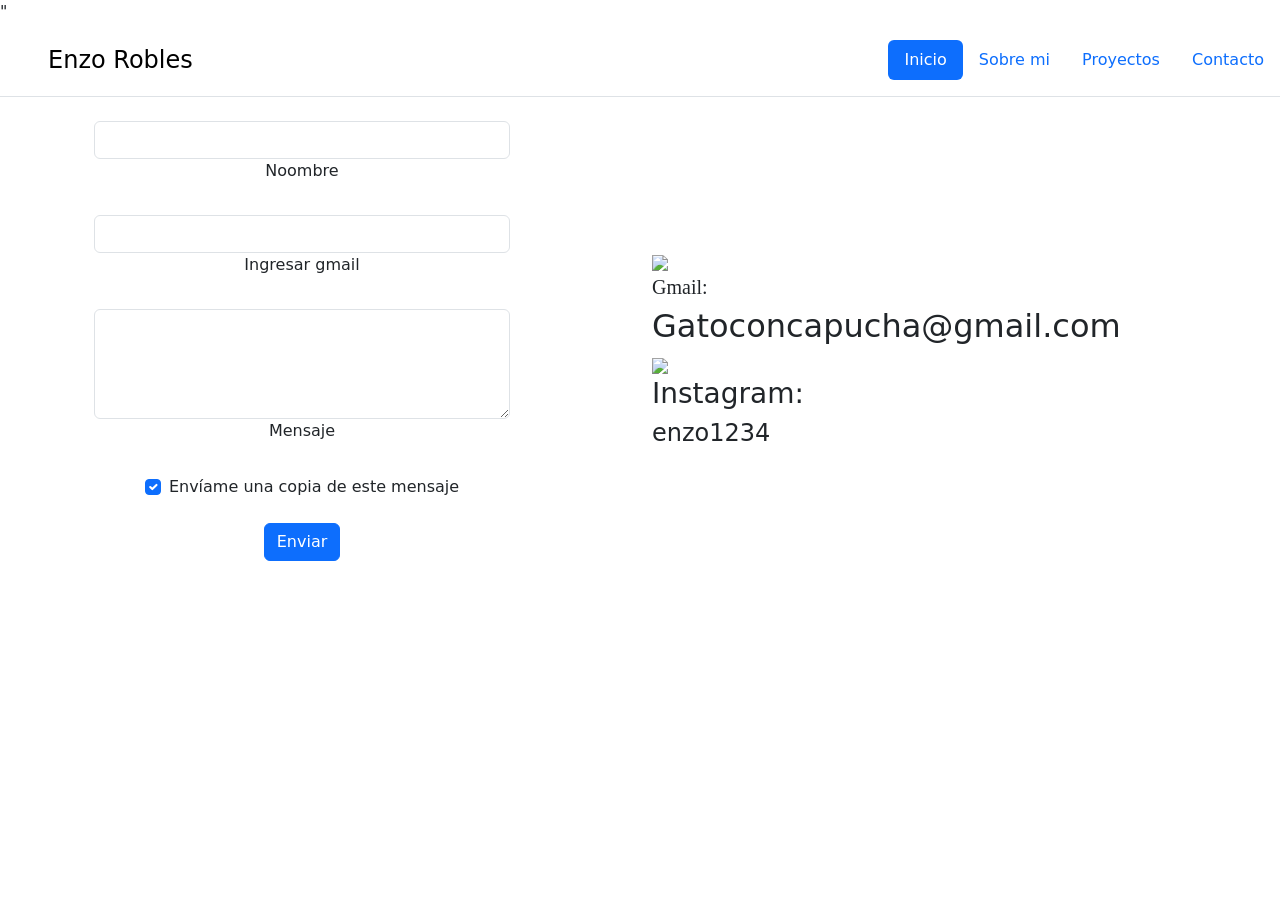
==== contacto.html @ 73b862d5 "Se agregaron Cambios" ====
<!DOCTYPE html>
<html lang="en">
<head>
    <meta charset="UTF-8">
    <meta name="viewport" content="width=device-width, initial-scale=1.0">
    <link href="https://cdn.jsdelivr.net/npm/bootstrap@5.3.5/dist/css/bootstrap.min.css" rel="stylesheet" integrity="sha384-SgOJa3DmI69IUzQ2PVdRZhwQ+dy64/BUtbMJw1MZ8t5HZApcHrRKUc4W0kG879m7" crossorigin="anonymous">" 
    <link rel="stylesheet" href="style.css">
    <title>Portafolio</title>
    
</head>
<body class="fondoContacto">
    <header class="d-flex flex-wrap justify-content-center py-3 mb-4 border-bottom">
        <a href="/" class="d-flex align-items-center mb-3 mb-md-0 me-md-auto link-body-emphasis text-decoration-none">
          <svg class="bi me-2" width="40" height="32" aria-hidden="true"><use xlink:href="#bootstrap"></use></svg>
          <span class="fs-4 enzo">Enzo Robles</span>
        </a>
    
        <ul class="nav nav-pills">
          <li class="nav-item"><a href="index.html" class="nav-link active" aria-current="page">Inicio</a></li>
          <li class="nav-item"><a href="sobremi.html  " class="nav-link">Sobre mi</a></li>
          <li class="nav-item"><a href="portafolio.html" class="nav-link">Proyectos</a></li>
          <li class="nav-item"><a href="contacto.html" class="nav-link">Contacto</a></li>
        </ul>
    </header>

    <div class="container">
        <div class="row align-items-center">
            <div class="col">

                <div class="formulario">
                    <div class="container text-center">

                    <form style="width: 26rem;">
                        <!-- Name input -->
                        <div data-mdb-input-init class="form-outline mb-4">
                        <input type="text" id="form4Example1" class="form-control" />
                        <label class="form-label" for="form4Example1">Noombre</label>
                        </div>
                    
                        <!-- Email input -->
                        <div data-mdb-input-init class="form-outline mb-4">
                        <input type="email" id="form4Example2" class="form-control" />
                        <label class="form-label" for="form4Example2">Ingresar gmail</label>
                        </div>
                    
                        <!-- Message input -->
                        <div data-mdb-input-init class="form-outline mb-4">
                        <textarea class="form-control" id="form4Example3" rows="4"></textarea>
                        <label class="form-label" for="form4Example3">Mensaje</label>
                        </div>
                    
                        <!-- Checkbox -->
                        <div class="form-check d-flex justify-content-center mb-4">
                        <input
                            class="form-check-input me-2"
                            type="checkbox"
                            value=""
                            id="form4Example4"
                            checked
                        />
                        <label class="form-check-label" for="form4Example4">
                            Envíame una copia de este mensaje
                        </label>
                        </div>
                    
                        <!-- Submit button -->
                        <button data-mdb-ripple-init type="button" class="btn btn-primary btn-block mb-4">
                            Enviar</button>
                    </form>
                </div>
            </div>
        </div>

        <div class="col">
            <div class="contacto">
                <img src="images.jpg" width="100px">
                <br>
                <h1>Gmail:</h1>
                <h2>Gatoconcapucha@gmail.com</h2>
                <img src="ig.jpg" width="100px">
                <h3>Instagram:</h3>
                <h4>enzo1234</h4>
            </div>
        </div>
    
    </div>




    <script src="https://cdn.jsdelivr.net/npm/bootstrap@5.3.5/dist/js/bootstrap.bundle.min.js" integrity="sha384-k6d4wzSIapyDyv1kpU366/PK5hCdSbCRGRCMv+eplOQJWyd1fbcAu9OCUj5zNLiq" crossorigin="anonymous"></script>
</body>
</html>
---- style.css ----
h1{
font-size: 20px;
font-family: 'Times New Roman', Times, serif;
}
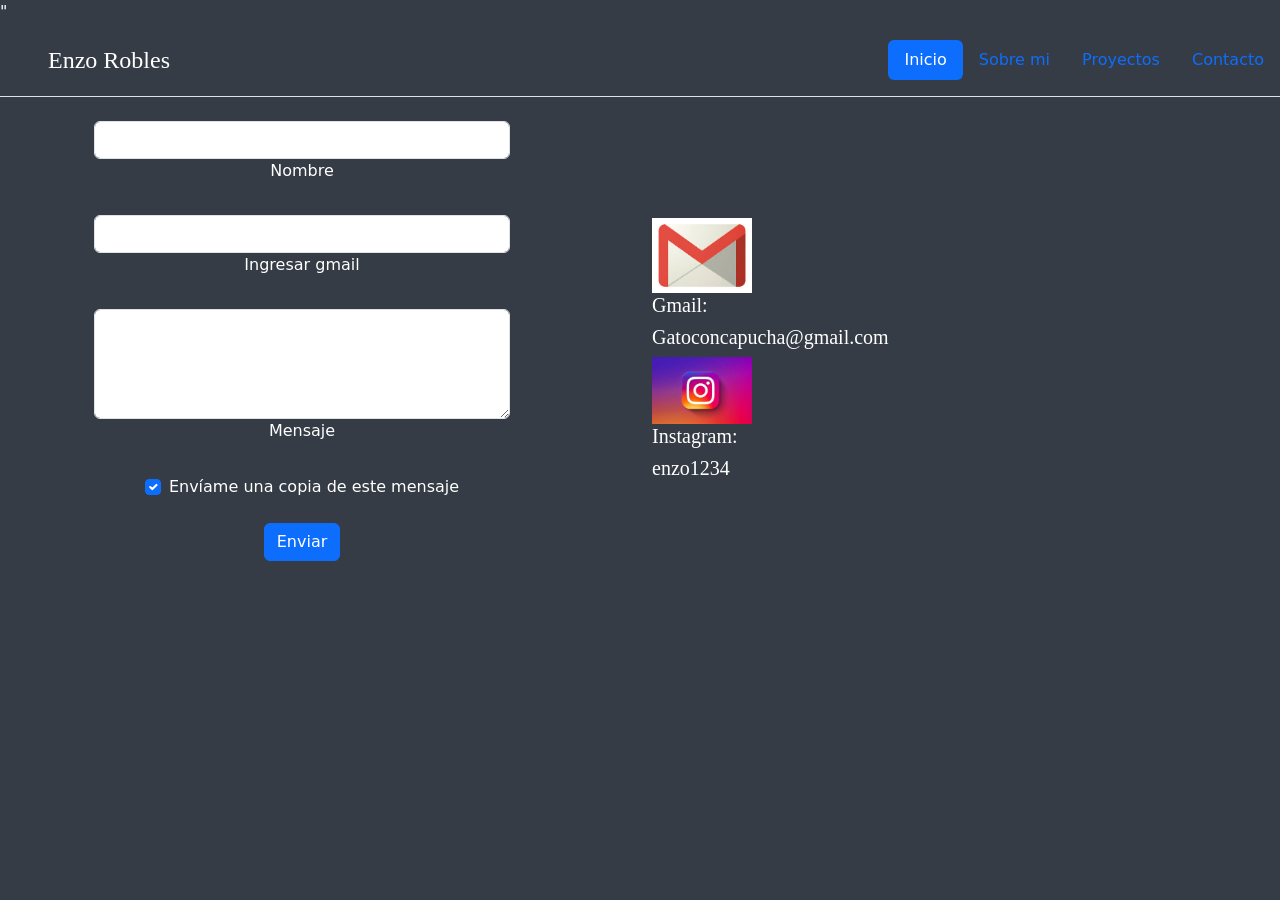
==== commit 5fb49834: "commit" ====
--- a/contacto.html
+++ b/contacto.html
@@ -34,7 +34,7 @@
                         <!-- Name input -->
                         <div data-mdb-input-init class="form-outline mb-4">
                         <input type="text" id="form4Example1" class="form-control" />
-                        <label class="form-label" for="form4Example1">Noombre</label>
+                        <label class="form-label" for="form4Example1">Nombre</label>
                         </div>
                     
                         <!-- Email input -->
--- a/style.css
+++ b/style.css
@@ -1,4 +1,66 @@
 h1{
-font-size: 20px;
-font-family: 'Times New Roman', Times, serif;
-}+    font-size: 20px;
+    font-family: 'Times New Roman', Times, serif;
+    color: white;
+
+}
+h2{
+    font-size: 20px;
+    font-family: 'Times New Roman', Times, serif;
+    color: white;
+ }
+h3{
+    font-size: 20px;
+    font-family: 'Times New Roman', Times, serif;
+    color: white;
+     }
+
+h4{
+    font-size: 20px;
+    font-family: 'Times New Roman', Times, serif;
+    color: white;
+     }
+h5{
+    font-size: 20px;
+    font-family: 'Times New Roman', Times, serif;
+    color: white;
+ }
+h6{
+    font-size: 20px;
+    font-family: 'Times New Roman', Times, serif;
+    color: white;
+ }
+
+             
+ /*.body2{
+    background: #353c45;
+    background: linear-gradient(90deg, rgba(53, 60, 69, 1) 100%, rgba(85, 189, 130, 1) 37%, rgba(87, 199, 133, 1) 40%, rgba(237, 221, 83, 1) 100%);
+ }*/
+ body{
+    background: #353c45;
+    background: linear-gradient(90deg, rgba(53, 60, 69, 1) 100%, rgba(85, 189, 130, 1) 37%, rgba(87, 199, 133, 1) 40%, rgba(237, 221, 83, 1) 100%);
+    color: white;
+}
+/*.fondoContacto{
+    background: #353c45;
+    background: linear-gradient(90deg, rgba(53, 60, 69, 1) 100%, rgba(85, 189, 130, 1) 37%, rgba(87, 199, 133, 1) 40%, rgba(237, 221, 83, 1) 100%);
+ }*/
+ .contacto{
+    display:contents;
+
+ }
+ .enzo{
+    font-size: 20px;
+    font-family: 'Times New Roman', Times, serif;
+    color: white;
+ }
+
+ .carousel{
+   background-color: white;
+   padding-top: 20px;
+   padding-bottom: 20px;
+
+ }
+ .carouselcarousel-control-prev-icon{
+   background-color: black;
+ }
